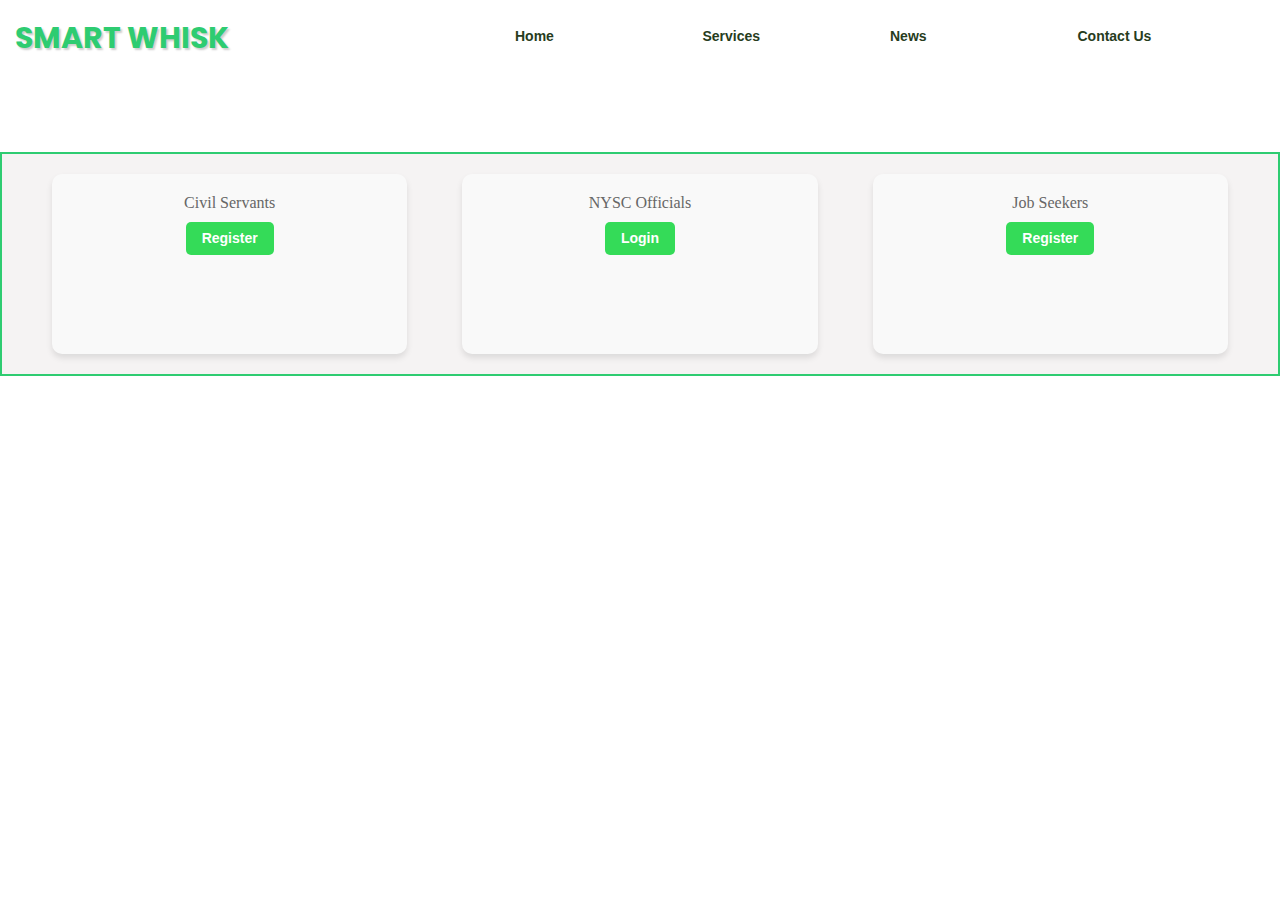
==== index.html @ 65681c82 "initial commit" ====
<!DOCTYPE html>
<html lang="en">
  <head>
    <meta charset="UTF-8" />
    <meta name="viewport" content="width=device-width, initial-scale=1.0" />
    <link rel="preconnect" href="https://fonts.googleapis.com" />
    <link rel="preconnect" href="https://fonts.gstatic.com" crossorigin />
    <link
      href="https://fonts.googleapis.com/css2?family=Poppins:ital,wght@0,100;0,200;0,300;0,400;0,500;0,600;0,700;0,800;0,900;1,100;1,200;1,300;1,400;1,500;1,600;1,700;1,800;1,900&display=swap"
      rel="stylesheet"
    />
    <link rel="stylesheet" href="style.css" />
    <title>Document</title>
  </head>
  <body>
    <div class="container">
      <header>
        <nav>
          <section class="logo">
            <div>Smart Whisk</div>
          </section>
          <section class="nav">
            <ul>
              <li><a href="#">Home</a></li>
              <li><a href="#">Services</a></li>
              <li><a href="#">News</a></li>
              <li><a href="#">Contact Us</a></li>
            </ul>
          </section>
        </nav>
        <section class="banner">
          <img src="" alt="" />
        </section>
      </header>
      <main>
        <section class="content">
          <div class="card">
            <p>Civil Servants</p>
            <a href="./civil.html">Register</a>
          </div>
          <div class="card">
            <p>NYSC Officials</p>
            <a href="#">Login</a>
          </div>
          <div class="card">
            <p>Job Seekers</p>
            <a href="#">Register</a>
          </div>
        </section>
        <section></section>
      </main>
      <footer></footer>
    </div>
  </body>
</html>
---- style.css ----
*{
    margin: 0;
    padding: 0;
    box-sizing: border-box;
}

li{
  list-style: none;

}

a{
  text-decoration: none;
  color: rgb(39, 60, 29);
    font-family: 'Lato', sans-serif;
    font-size: 14px;
    font-weight: 700;
    line-height: 17px;
    letter-spacing: -0.01px;
    text-align: center;
}

.container{
    display: grid;
    grid-template-columns: 1fr 1fr;
}

header, main, footer{
  grid-column: span 3;
}


/* styling the header section */
header{
  display: grid;
  grid-template-rows: 1fr 1fr;
}

header > nav, header > section{
  grid-row: span 1;
}

nav{
  display: grid;
  grid-template-columns: 2fr 3fr;
  padding: 15px;
  background: rgba(255, 255, 255, 1);
}

.logo{
  grid-column: 1/ span 1;
}

.nav{
  grid-column: 2/ span 3;
}

.nav > ul {
  display: grid;
  grid-template-columns: 1fr 1fr 1fr 1fr;
  padding-top: 12px;
}

.logo > div {
    font-family: 'Poppins', sans-serif; /* Use a modern and stylish font like Poppins */
    color: #2ecc71; /* Green color */
    font-size: 30px;
    font-weight: bold;
    text-transform: uppercase;
    text-shadow: 2px 2px 2px rgba(0, 0, 0, 0.2); /* Add a subtle text shadow */
}
  
  .logo > div:hover {
    transform: scale(1.1); /* Scale the text on hover for a subtle effect */
    transition: transform 0.3s ease; /* Add a smooth transition on hover */
}


/* style the main section */

main{
  display: grid;
  grid-template-columns: 1fr 1fr;
}

.content{
  grid-column: span 2;
  display: grid;
  grid-template-columns: 1fr 1fr 1fr;
  gap: 15px;
  padding: 0 30px;
  border: 2px solid #2ecc71;
  background-color: #f5f3f3;
}


/* card design */
.card {
  width: 150x;
  background-color: #f9f9f9;
  border-radius: 10px;
  box-shadow: 0 4px 6px rgba(0, 0, 0, 0.1);
  padding: 20px;
  margin: 20px;
  height: 180px;
  text-align: center;
}

/* .card h2 {
  color: #333;
  font-size: 24px;
  margin-bottom: 10px;
} */

.card p {
  color: #666;
  font-size: 16px;
}

.card a {
  display: inline-block;
  padding: 8px 16px;
  margin-top: 10px;
  background-color: #34db58;
  color: #fff;
  text-decoration: none;
  border-radius: 5px;
}

.card a:hover {
  background-color: #19bf3f;
}
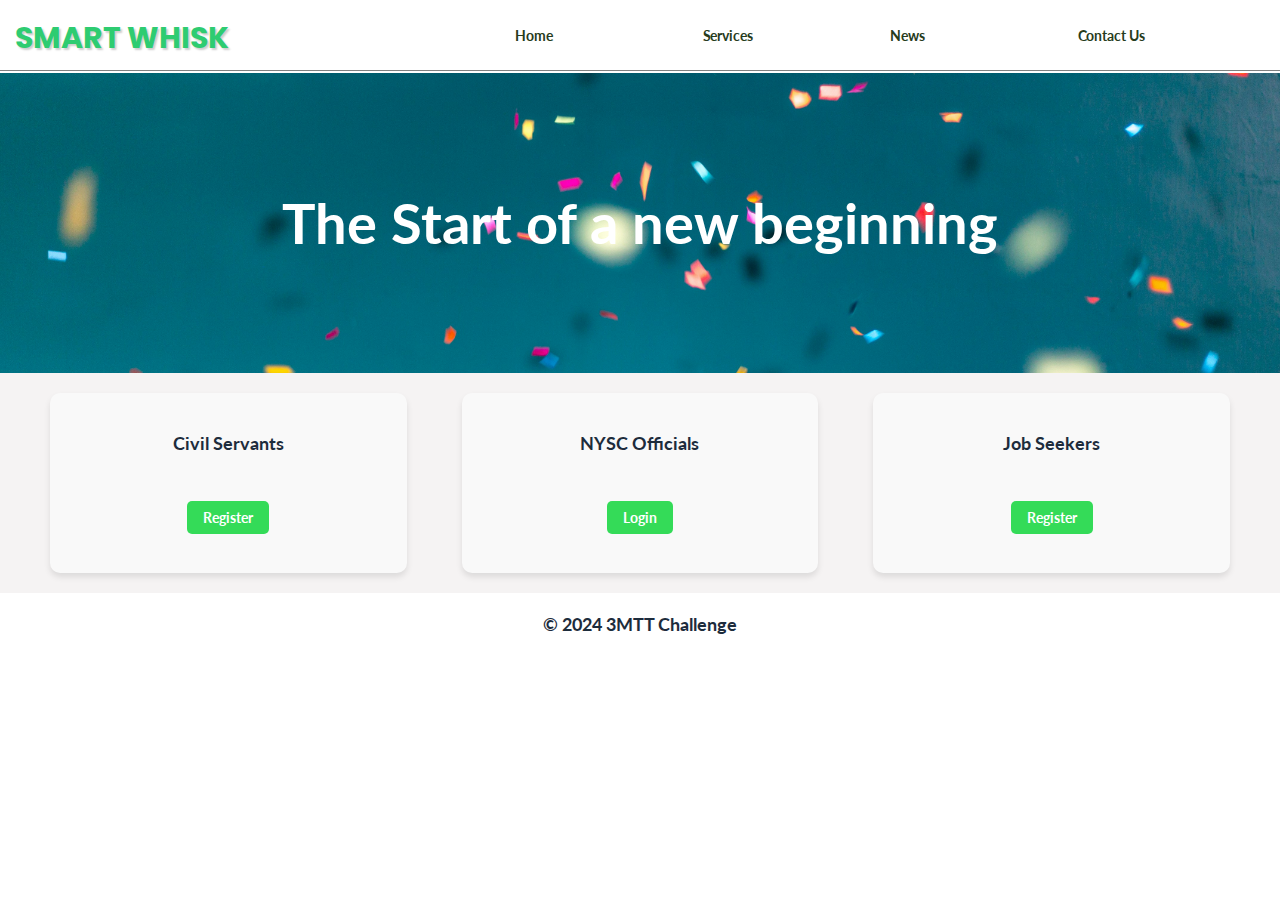
==== commit e66e1664: "added dashboard" ====
--- a/index.html
+++ b/index.html
@@ -29,7 +29,7 @@
           </section>
         </nav>
         <section class="banner">
-          <img src="" alt="" />
+            <h1>The Start of a new beginning</h1>
         </section>
       </header>
       <main>
@@ -49,7 +49,9 @@
         </section>
         <section></section>
       </main>
-      <footer></footer>
+      <footer>
+        &copy 2024 3MTT Challenge
+      </footer>
     </div>
   </body>
 </html>
--- a/style.css
+++ b/style.css
@@ -1,5 +1,4 @@
-
-
+@import url("https://fonts.googleapis.com/css2?family=Lato:ital,wght@0,400;0,700;0,900;1,400&family=Roboto&display=swap");
 *{
     margin: 0;
     padding: 0;
@@ -31,11 +30,28 @@
   grid-column: span 3;
 }
 
+.banner{
+  background-image: url("./image/jason-leung-Xaanw0s0pMk-unsplash.jpg");
+  height: 300px;
+  background-size:cover;
+  display: grid;
+  place-items: center;
+  font-family: "lato", sans-serif;
+  font-size: 28px;
+  font-weight: 700;
+  line-height: 22px;
+  color: white;
+}
+
+/* .banner > p{
+  
+} */
+
 
 /* styling the header section */
 header{
   display: grid;
-  grid-template-rows: 1fr 1fr;
+  /* grid-template-rows: 1fr 1fr; */
 }
 
 header > nav, header > section{
@@ -47,14 +63,20 @@
   grid-template-columns: 2fr 3fr;
   padding: 15px;
   background: rgba(255, 255, 255, 1);
+  height: auto;
+  border-bottom: 1px solid gray;
+  margin-bottom: 2px;
 }
 
 .logo{
   grid-column: 1/ span 1;
+  height: 40px;
+  
 }
 
 .nav{
   grid-column: 2/ span 3;
+  height: 40px;
 }
 
 .nav > ul {
@@ -91,7 +113,7 @@
   grid-template-columns: 1fr 1fr 1fr;
   gap: 15px;
   padding: 0 30px;
-  border: 2px solid #2ecc71;
+  /* border: 2px solid #2ecc71; */
   background-color: #f5f3f3;
 }
 
@@ -106,6 +128,8 @@
   margin: 20px;
   height: 180px;
   text-align: center;
+  display: grid;
+  place-items: center;
 }
 
 /* .card h2 {
@@ -115,8 +139,12 @@
 } */
 
 .card p {
-  color: #666;
-  font-size: 16px;
+  text-align: center;
+  font-family: "lato", sans-serif;
+  font-size: 18px;
+  font-weight: 700;
+  line-height: 22px;
+  color: rgba(29, 44, 60, 1);
 }
 
 .card a {
@@ -134,3 +162,15 @@
 }
 
 
+footer{
+  text-align: center;
+  font-family: "lato", sans-serif;
+  font-size: 18px;
+  font-weight: 700;
+  line-height: 22px;
+  color: rgba(29, 44, 60, 1);
+  height: 50px;
+  padding: 20px;
+}
+
+
